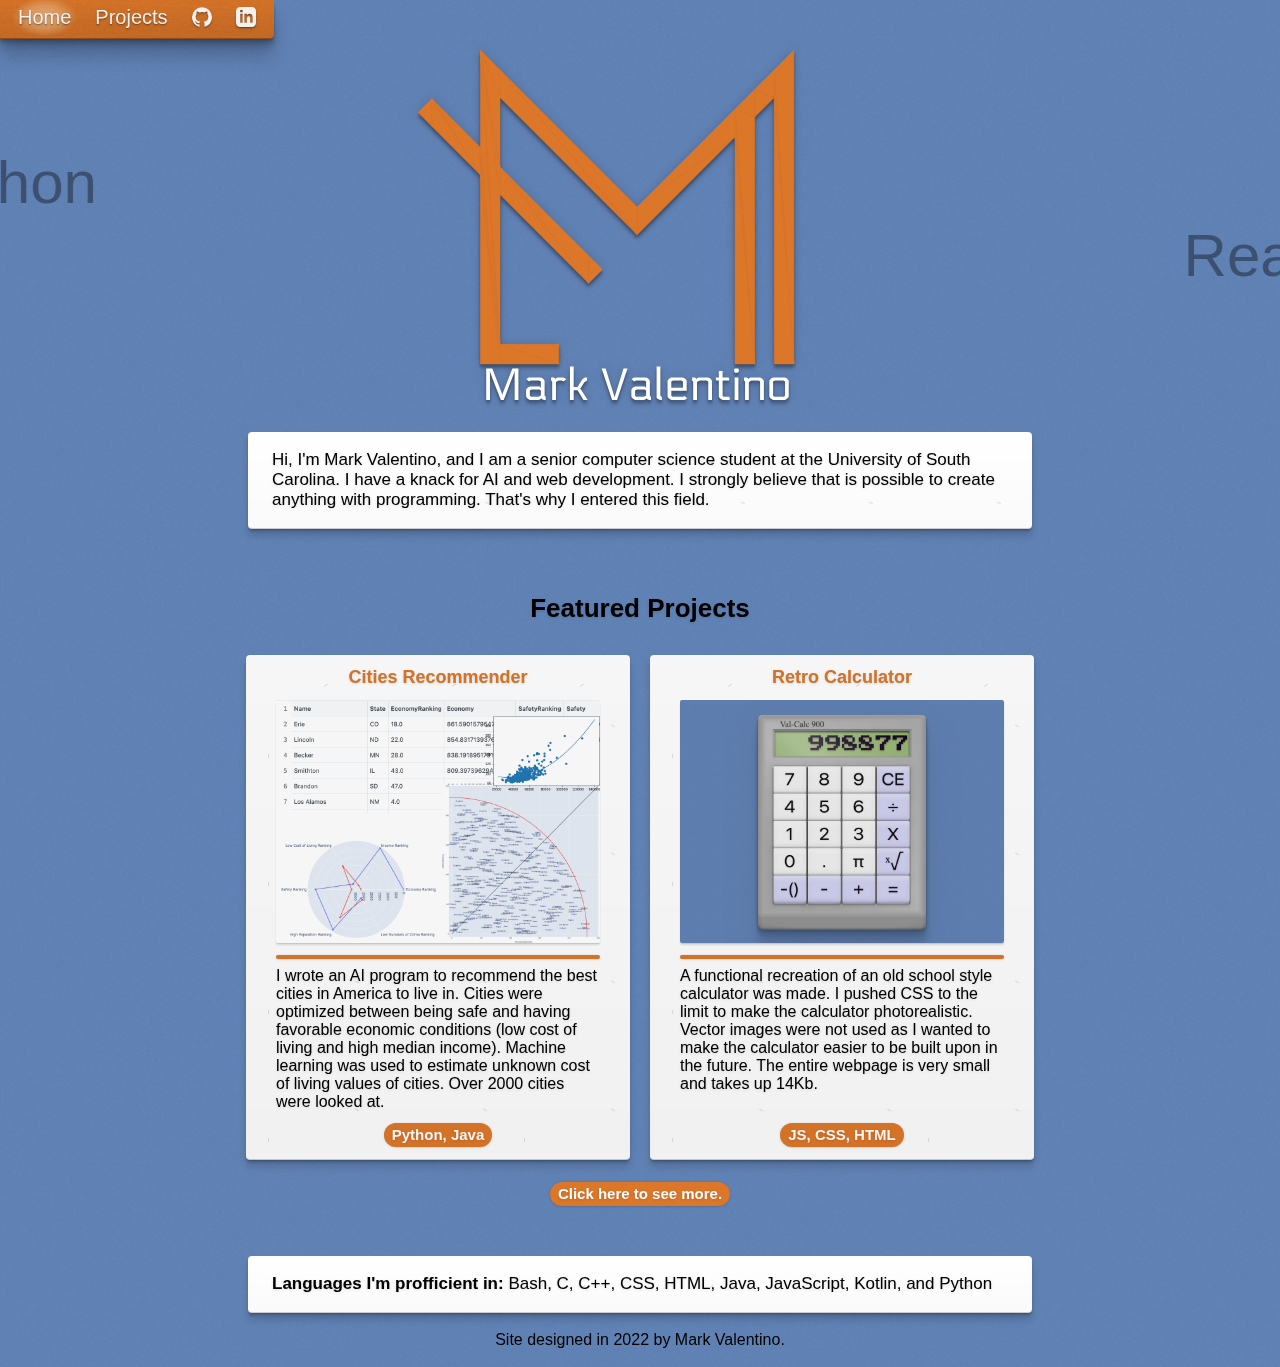
==== index.html @ 0ba632f1 "added portfolio page" ====
<!DOCTYPE HTML>
<html>

<head>
	<meta charset="UTF-8">
	<title>Mark Valentino - Software Engineer</title>
	<link rel="preconnect" href="https://fonts.googleapis.com">
	<link rel="preconnect" href="https://fonts.gstatic.com" crossorigin>
	<link href="https://fonts.googleapis.com/css2?family=Azeret+Mono&display=swap" rel="stylesheet"> 
	<link rel="stylesheet" href="styles.css">
	<meta name="viewport" content="width=device-width, initial-scale=1">
</head>

<body>
	<ul>
		<li><a href="index.html" class="current">Home</a></li>
		<li><a href="projects.html">Projects</a></li>
		<li><a href="https://github.com/M-Valentino"><div id="desktopIcons" aria-description="Github icon">~</div></a></li>
		<li><a href="https://www.linkedin.com/in/mark-valentino"><div id="desktopIcons" aria-description="Linkedin icon">}</div></a></li>
	</ul>
	<img id="logo" src ="images/m-valentino_logo.svg">
	<div class="marquees">
		<marquee id="languages" behavior="scroll" direction="right" scrollamount="12"></marquee>
		<marquee id="phrase" behavior="scroll" direction="left" scrollamount="12"></marquee>
	</div>
	<div id="mobileIcons">
		<a href="https://github.com/M-Valentino">~<a href="https://github.com/M-Valentino"></a> <a href="https://www.linkedin.com/in/mark-valentino">}</a>
	</div>
	<div class="mainText"><p>Hi, I'm Mark Valentino, and I am a senior computer science student at the University of South Carolina. I have a knack for AI and web development. I strongly believe that is possible to create anything with programming. That's why I entered this field.</p></div>
	<h2>Featured Projects</h2>
	<div class="cards">
		<section class="card"> <a href="https://github.com/M-Valentino/Cities-Recommender"><h3>Cities Recommender</h3></a>
			<a href="https://github.com/M-Valentino/Cities-Recommender"><img src="images/citiesrecommender.png" alt="Collage of a table and graphs relating to city data."></a>
			<div class="pTopBorder"></div>
			<p>I wrote an AI program to recommend the best cities in America to live in. Cities were optimized between being safe and having favorable economic conditions (low cost of living and high median income). Machine learning was used to estimate unknown cost of living values of cities. Over 2000 cities were looked at.</p>
			<div class="language">Python, Java</p>
		</section>
		<section class="card"> <a href="calculator.html"><h3>Retro Calculator</h3></a>
			<a href="calculator.html"><img src="images/calculator.jpg" alt="Picture of realistic looking old calculator."></a>
			<div class="pTopBorder"></div>
			<p>A functional recreation of an old school style calculator was made. I pushed CSS to the limit to make the calculator photorealistic. Vector images were not used as I wanted to make the calculator easier to be built upon in the future. The entire webpage is very small and takes up 14Kb.</p><br>
			<div class="language">JS, CSS, HTML</p>
		</section>
		
	</div>
	<a href="projects.html"><div class="language">Click here to see more.</div></a>
	<br>
	<div class="mainText"><p><b>Languages I'm profficient in:</b> Bash, C, C++, CSS, HTML, Java, JavaScript, Kotlin, and Python</p></div>
	<br>
	<span style="display: flex; justify-content: center;" >Site designed in 2022 by Mark Valentino.</span>
	<br>
	</body>

	<script>
		let languagesText = " Bash C C++ CSS HTML Java JavaScript Kotlin Python";
		document.getElementById('languages').innerText = languagesText.repeat(99);
		let phraseText = " React-Native Android Studio Jupyter Notebook VS Code Eclipse";
		document.getElementById('phrase').innerText = phraseText.repeat(99);
		window.onscroll = function() {shrinkLogoFadeMarquees()};
		function shrinkLogoFadeMarquees() {
			// Function is disabled on mobile sized screens.
			if (Math.max(document.documentElement.clientWidth || 0, window.innerWidth || 0) > 1000) {
				if (document.body.scrollTop > 0 || document.documentElement.scrollTop > 0) {
					document.getElementById("logo").style.width = "200px";
					document.getElementById("logo").style.right = "17.9px";
					document.getElementById("logo").style.marginTop = "72px";
					document.getElementById("languages").style.color = "#00000000";
					document.getElementById("phrase").style.color = "#00000000";
				} else {
					document.getElementById("logo").style.width = "380px";
					document.getElementById("logo").style.right = "34px";
					document.getElementById("logo").style.marginTop = "48px";
					document.getElementById("languages").style.color = "#00000060";
					document.getElementById("phrase").style.color = "#00000060";
			}
			}
		}
	</script>

</html>
---- styles.css ----
/*color pallete: f1e0cb, 744 */
:root {
    --color0: #ffffff;
    --color0-5: #f1f1f1;
    --color1: #6183b7;
    --color2: #dc7628;
    --color3: #8d4c1a;
    --color4: #000000;
    --splinters: url('[data-uri]');
    --smallShadow: 0 0.25px #00000020, 0 0.5px 3px #00000020;
}
body {
    margin: 0;
    padding: 0;
    height: 100%;
    width: 100%;
    background-color: var(--color1);
    background-image: url('images/1024noise.webp');
    background-size: 512px;
    font-family: Arial, Helvetica, sans-serif;
}
.cards {
    display: flex;
    flex-wrap: wrap;
    justify-content: center;
    z-index: -5;
    margin-right: 5%;
    margin-left: 5%;
}
.card {
    width: 360px;
    padding: 12px;
    margin: 10px;
    background-color: var(--color0);
    background-image:var(--splinters), linear-gradient(0deg, #00000005 0%, #00000000 100%);
    filter: brightness(96.5%);
    background-size: 128px;
    border-radius: 4px;
    border-style: solid;
    border-color: #cccccc;
    border-width: 0 0 1px 0;
    box-shadow: 0 0.2px 0.2px #0000000a, 0 0.5px 0.5px #0000000f, 0 0.9px 0.9px #00000012, 0 1.6px 1.6px #00000015, 0 2.9px 2.9px #0000001a, 0 7px 7px #00000024;
    z-index: 2;
}
.card:hover {
    animation-name: cardTransform;
    animation-duration: 0.25s;
    transition-delay: 0.5s;
    -webkit-animation-fill-mode: forwards;
    animation-fill-mode: forwards;
}
.card:not(:hover) {
    animation-name: cardTransformReverse;
    animation-duration: 0.125s;
    transition-delay: 0.5s;
    -webkit-animation-fill-mode: forwards;
    animation-fill-mode: forwards;
}
@keyframes cardTransformReverse {
    100% {transform: scale(1);
        filter: brightness(96.5%);
        box-shadow: 0 0.2px 0.2px #0000000a, 0 0.5px 0.5px #0000000f, 0 0.9px 0.9px #00000012, 0 1.6px 1.6px #00000015, 0 2.9px 2.9px #0000001a, 0 7px 7px #00000024;
        z-index: 2;
    }
    0% {transform: scale(1.04);
        filter: brightness(100%);
        box-shadow: 0 0.2px 0.2px #0000000b, 0 0.6px 0.6px #00000011, 0 1.1px 1.1px #00000014, 0 2px 2px #00000018, 0 3.8px 3.8px #0000001d, 0 9px 9px #00000029;
        z-index: 3;
    }
}
@keyframes cardTransform {
    0% {transform: scale(1);
        filter: brightness(96.5%);
        box-shadow: 0 0.2px 0.2px #0000000a, 0 0.5px 0.5px #0000000f, 0 0.9px 0.9px #00000012, 0 1.6px 1.6px #00000015, 0 2.9px 2.9px #0000001a, 0 7px 7px #00000024;
        z-index: 2;
    }
    100% {transform: scale(1.04);
        filter: brightness(100%);
        box-shadow: 0 0.2px 0.2px #0000000b, 0 0.6px 0.6px #00000011, 0 1.1px 1.1px #00000014, 0 2px 2px #00000018, 0 3.8px 3.8px #0000001d, 0 9px 9px #00000029;
        z-index: 3;
    }
}
.card img {
    image-rendering: high-quality;
    display: block;
    margin: auto;
    width: 90%;
    box-shadow: 0px 0.9px 0.3px #00000013, 0px 2px 2px #0000001f;
    border-radius: 2px;
}
.card p {
    display: block;
    margin: auto;
    width: 90%;
    padding-top: 8px;
    font-size: 16px;
    text-shadow: var(--smallShadow);
}
.mainText {
    width: 760px;
    margin: auto;
    margin-top: 32px;
    padding: 12px;
    background-color: var(--color0);
    background-image:var(--splinters), linear-gradient(0deg, #00000005 0%, #00000000 100%);
    background-size: 128px;
    border-radius: 4px;
    border-style: solid;
    border-color: #cccccc;
    border-width: 0 0 1px 0;
    box-shadow: 0 0.2px 0.2px #0000000a, 0 0.5px 0.5px #0000000f, 0 0.9px 0.9px #00000012, 0 1.6px 1.6px #00000015, 0 2.9px 2.9px #0000001a, 0 7px 7px #00000024;
}
.mainText p {
    font-size: 17px;
    text-shadow: var(--smallShadow);
    margin-left: 12px;
    margin-right: 12px;
    margin-top: 6px;
    margin-bottom: 6px;
}
.language {
    font-size: 15px;
    font-weight: bolder;
    text-align: center;
    width: fit-content;
    margin: auto;
    margin-top: 12px;
    padding-left: 8px;
    padding-right: 8px;
    border-radius: 16px;
    height: 24px;
    line-height: 24px;
    background-color: var(--color2);
    color: var(--color0);
    text-shadow: var(--smallShadow);
    box-shadow: var(--smallShadow);
}
.pTopBorder {
    margin: auto;
    margin-top: 12px;
    width: 90%;
    height: 4px;
    border-radius: 2px;
    background-color: var(--color2);
    background-size: 16px;
    box-shadow: var(--smallShadow);
}
ul {
    overflow: hidden;
    position: fixed;
    list-style-type: none;
    top: 0;
    margin-top: 0;
    max-height: 48px;
    padding: 6px;
    background-color: var(--color2);
    background-image: url('images/scratches.webp'), linear-gradient(0deg, #00000015 0%, #00000000 100%);
    background-size: 512px;
    border-radius: 0 0 4px 0;
    border-style: solid;
    border-color: var(--color3);
    border-width: 0 0 1px 0;
    box-shadow: 0px 0.5px 0.5px -0.5px #0000000e, 0px 1.1px 1.1px -0.5px #00000015, 0px 2.1px 2.1px -0.5px #0000001a, 0px 3.8px 3.8px -0.5px #0000001e, 0px 7.1px 7.1px -0.5px #00000025, 0px 17px 17px -0.5px #00000033;
    z-index: 5;
}
li {
    float: left;
}
li a {
    font-size: 20px;
    padding: 12px;
    color: var(--color0-5);
    text-shadow: #00000025 0 2px 3px, #00000050 0 1px 1px;
}
li a:hover:not(.active) {
    color: var(--color0);
}
.current {
    background: radial-gradient(ellipse at 50% 50%, #ffffeb60 0%, #ffffeb40 35%, #00000000 60%);
}
@font-face {
    font-family: icons;
    src: url([data-uri]);
}
#desktopIcons {
    font-family: icons;
    display: inline-block;
}
#mobileIcons {
    display: hidden;
    font-size: 0;
    user-select: none;
}
#logo {
    width: 380px;
    display: block;
    position: relative;
    margin-left: auto;
    margin-right: auto;
    margin-top: 48px;
    right: 34px;
    filter: drop-shadow(0 0 4px #00000024) drop-shadow(0 4px 1.5px #0000002a) drop-shadow(0 2px 1px #0000003a);
    transition: 0.25s;
}
/* Removes logo dropshadow in Safari browsers since it has a rendering bug with SVG images */
@media not all and (min-resolution: 0.001dpcm) {
    #logo {
        filter: unset;
    }
}
.marquees {
    position: fixed;
    top: 148px;
    z-index: -2;
}
marquee {
    font-size: 60px;
    color: #00000060;
    word-spacing: 40px;
    transition: 0.25s;
}
h2 {
    margin-top: 64px;
    font-size: 26px;
    text-align: center;
    color: var(--color4);
    text-shadow: var(--smallShadow);
}
h3 {
    font-size: 18px;
    text-align: center;
    color: var(--color2);
    margin-bottom: 12px;
    margin-top: 0;
    text-shadow: var(--smallShadow);
}
a {
    text-decoration: none;
    color:var(--color2);
}
::selection {
    background: #dc762880;
}
/*For targeting mobile phones.*/
@media only screen and (max-width: 1000px) {
    .cards{
        margin-right: 0;
        margin-left: 0;
    }
    .card {
        width: 100%;
        margin-bottom: 1%;
        background-size: 196px;
        filter: brightness(100%);
    }
    .card:hover {
        animation-name: none;
    }
    .card:not(:hover) {
        animation-name: none;
    }
    .card p {
        font-size: 15px;
        color: var(--color4);
    }
    h2 {
        font-size: 20px;
        color: var(--color4);
    }
    h3 {
        color:var(--color2);
        background: unset;
        background-size: unset;
        background-clip: unset;
        -webkit-text-fill-color: unset;
        font-size: 17px;
    }
    ul {
        border-radius: 0;
        height: 24px;
        width: 100%;
        box-shadow: 0 2px 5px 3px #00000026, 0 1px 5px 1px #00000057;
    }
    #desktopIcons {
        display: none;
    }
    #mobileIcons {
        display: visible;
        font-family: icons;
        font-size: 48px;
        letter-spacing: 24px;
        text-indent: 24px;
        text-align: center;
        margin-top: 24px;
        text-shadow: var(--smallShadow);
    }
    .marquees {
        display: none;
    }
    #logo {
        width: 85%;
        margin: auto;
        margin-top: 48px;
        left: -24px;
    }
    .mainText {
        width: calc(100% - 40px);
        background-size: 196px;
        font-size: 16px;
    }
}
@media only screen and (max-width: 340px) {
    li a {
        font-size: 18px;
    }
}
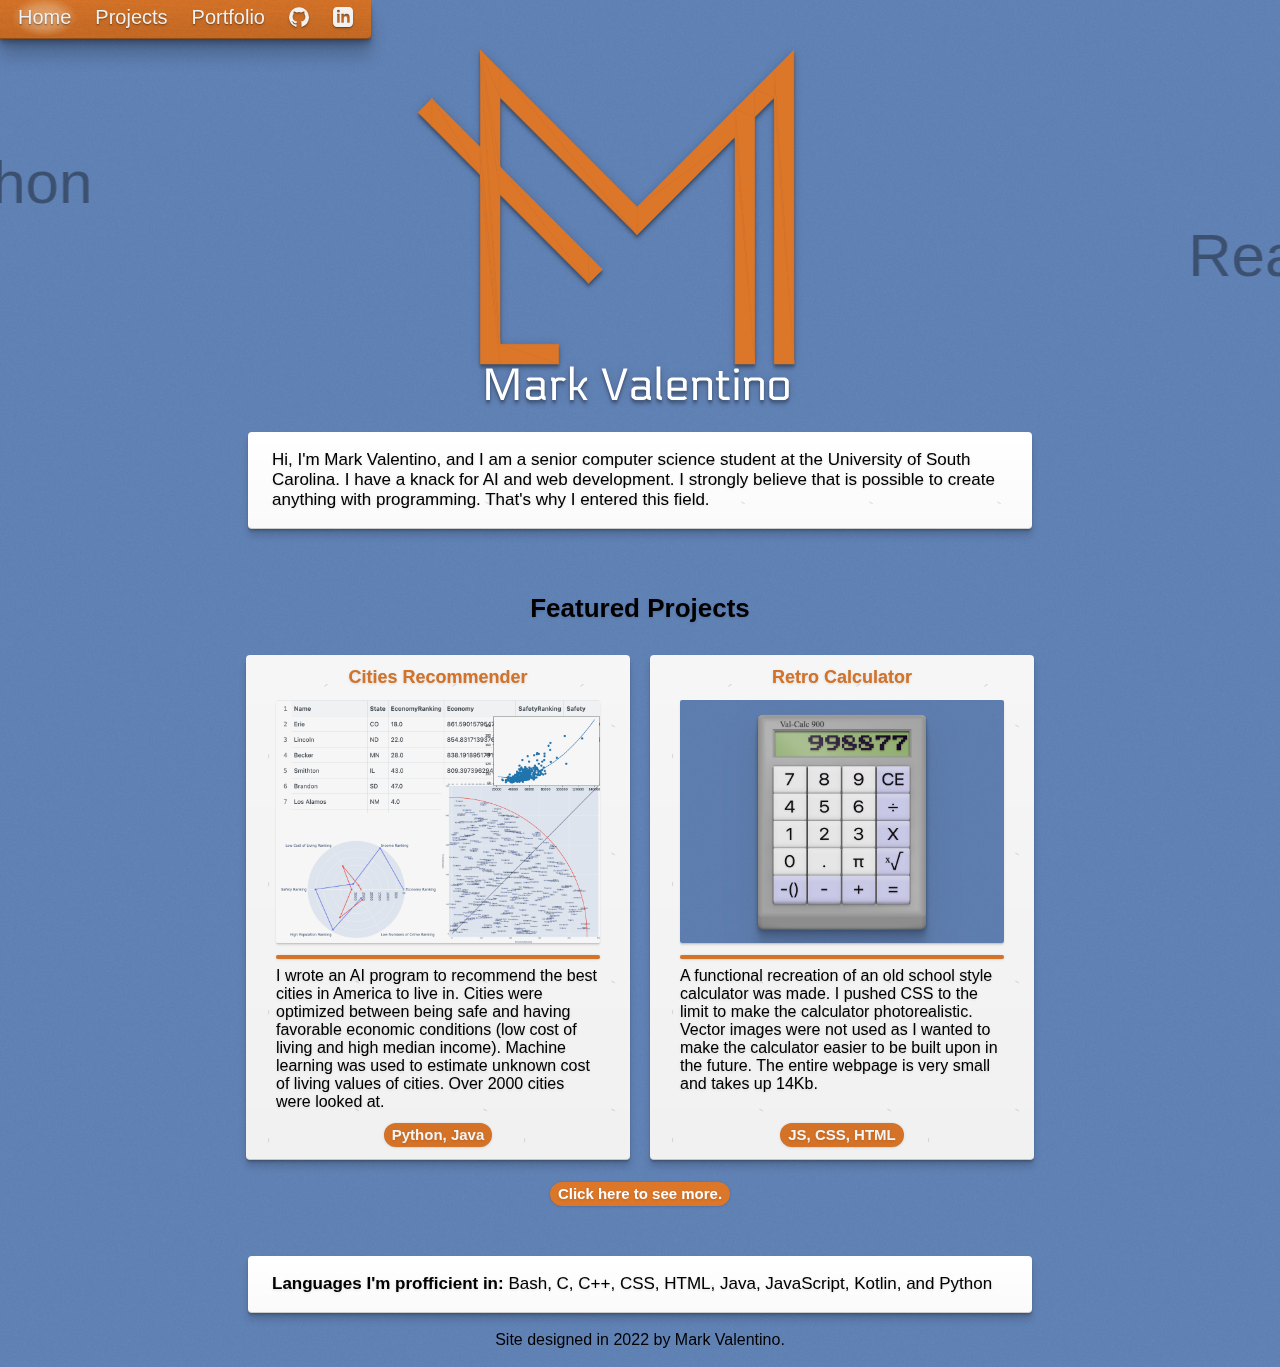
==== commit b0ad5587: "added portfolio item" ====
--- a/index.html
+++ b/index.html
@@ -15,6 +15,7 @@
 	<ul>
 		<li><a href="index.html" class="current">Home</a></li>
 		<li><a href="projects.html">Projects</a></li>
+		<li><a href="portfolio.html">Portfolio</a></li>
 		<li><a href="https://github.com/M-Valentino"><div id="desktopIcons" aria-description="Github icon">~</div></a></li>
 		<li><a href="https://www.linkedin.com/in/mark-valentino"><div id="desktopIcons" aria-description="Linkedin icon">}</div></a></li>
 	</ul>
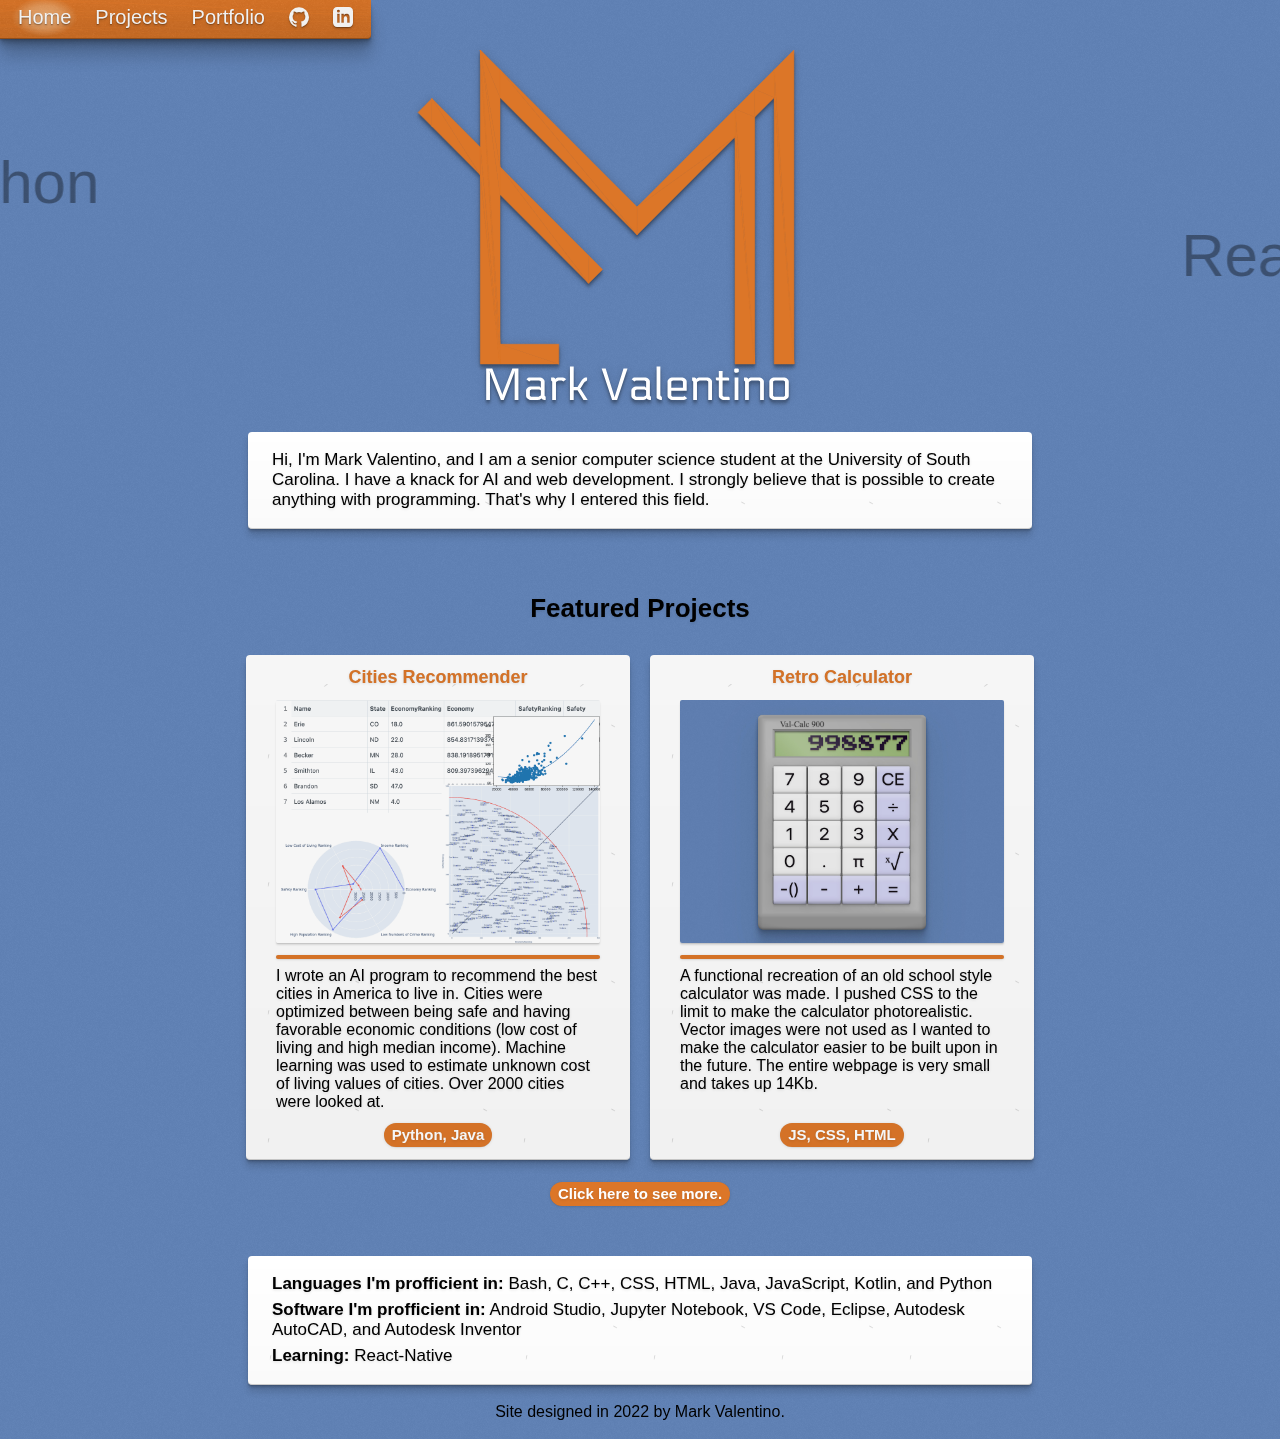
==== commit 814ff4cc: "updated index page" ====
--- a/index.html
+++ b/index.html
@@ -46,7 +46,11 @@
 	</div>
 	<a href="projects.html"><div class="language">Click here to see more.</div></a>
 	<br>
-	<div class="mainText"><p><b>Languages I'm profficient in:</b> Bash, C, C++, CSS, HTML, Java, JavaScript, Kotlin, and Python</p></div>
+	<div class="mainText">
+		<p><b>Languages I'm profficient in:</b> Bash, C, C++, CSS, HTML, Java, JavaScript, Kotlin, and Python</p>
+		<p><b>Software I'm profficient in:</b> Android Studio, Jupyter Notebook, VS Code, Eclipse, Autodesk AutoCAD, and Autodesk Inventor</p>
+		<p><b>Learning:</b> React-Native</p>
+	</div>
 	<br>
 	<span style="display: flex; justify-content: center;" >Site designed in 2022 by Mark Valentino.</span>
 	<br>
--- a/styles.css
+++ b/styles.css
@@ -1,11 +1,11 @@
 /*color pallete: f1e0cb, 744 */
 :root {
-    --color0: #ffffff;
+    --color0: #fff;
     --color0-5: #f1f1f1;
     --color1: #6183b7;
     --color2: #dc7628;
     --color3: #8d4c1a;
-    --color4: #000000;
+    --color4: #000;
     --splinters: url('[data-uri]');
     --smallShadow: 0 0.25px #00000020, 0 0.5px 3px #00000020;
 }
@@ -37,7 +37,7 @@
     background-size: 128px;
     border-radius: 4px;
     border-style: solid;
-    border-color: #cccccc;
+    border-color: #ccc;
     border-width: 0 0 1px 0;
     box-shadow: 0 0.2px 0.2px #0000000a, 0 0.5px 0.5px #0000000f, 0 0.9px 0.9px #00000012, 0 1.6px 1.6px #00000015, 0 2.9px 2.9px #0000001a, 0 7px 7px #00000024;
     z-index: 2;
@@ -106,7 +106,7 @@
     background-size: 128px;
     border-radius: 4px;
     border-style: solid;
-    border-color: #cccccc;
+    border-color: #ccc;
     border-width: 0 0 1px 0;
     box-shadow: 0 0.2px 0.2px #0000000a, 0 0.5px 0.5px #0000000f, 0 0.9px 0.9px #00000012, 0 1.6px 1.6px #00000015, 0 2.9px 2.9px #0000001a, 0 7px 7px #00000024;
 }
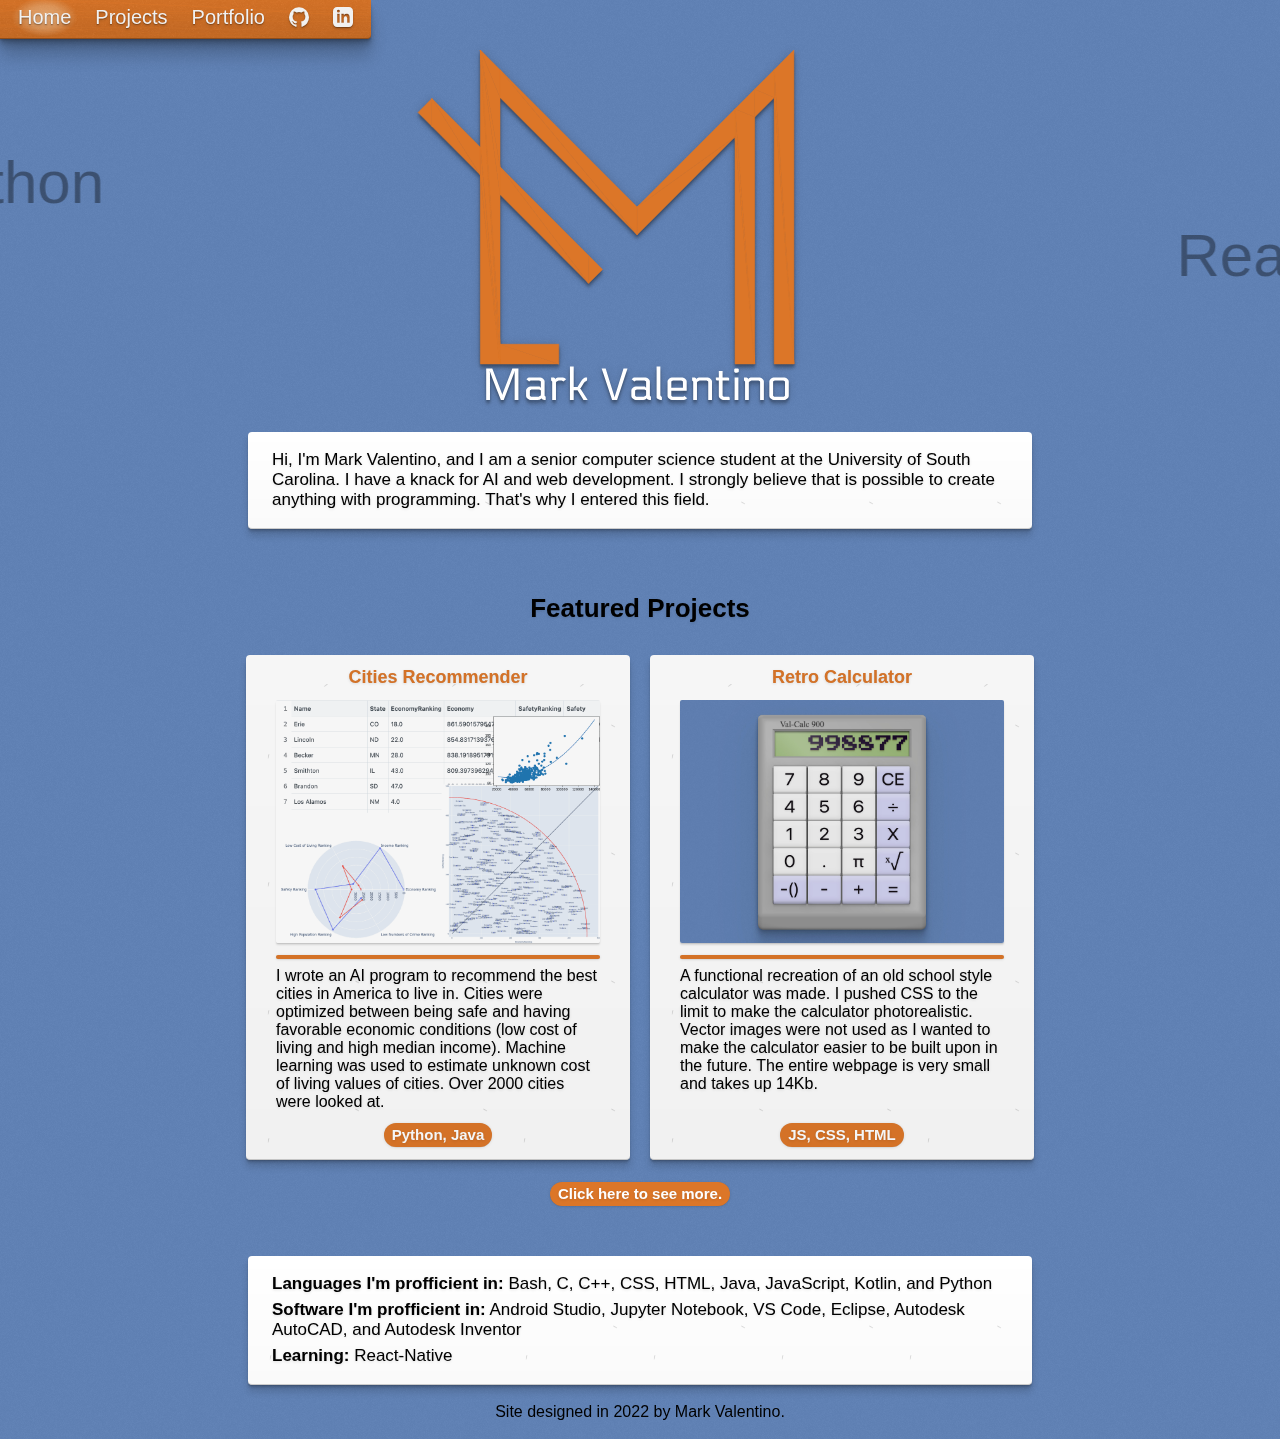
==== commit effc840f: "updated meta data" ====
--- a/index.html
+++ b/index.html
@@ -4,6 +4,8 @@
 <head>
 	<meta charset="UTF-8">
 	<title>Mark Valentino - Software Engineer</title>
+	<meta name="keywords" content="software, engineer, portfolio, web, design, developer, Mark, Valentino, Github">
+	<meta name="author" content="Mark Valentino">
 	<link rel="preconnect" href="https://fonts.googleapis.com">
 	<link rel="preconnect" href="https://fonts.gstatic.com" crossorigin>
 	<link href="https://fonts.googleapis.com/css2?family=Azeret+Mono&display=swap" rel="stylesheet"> 
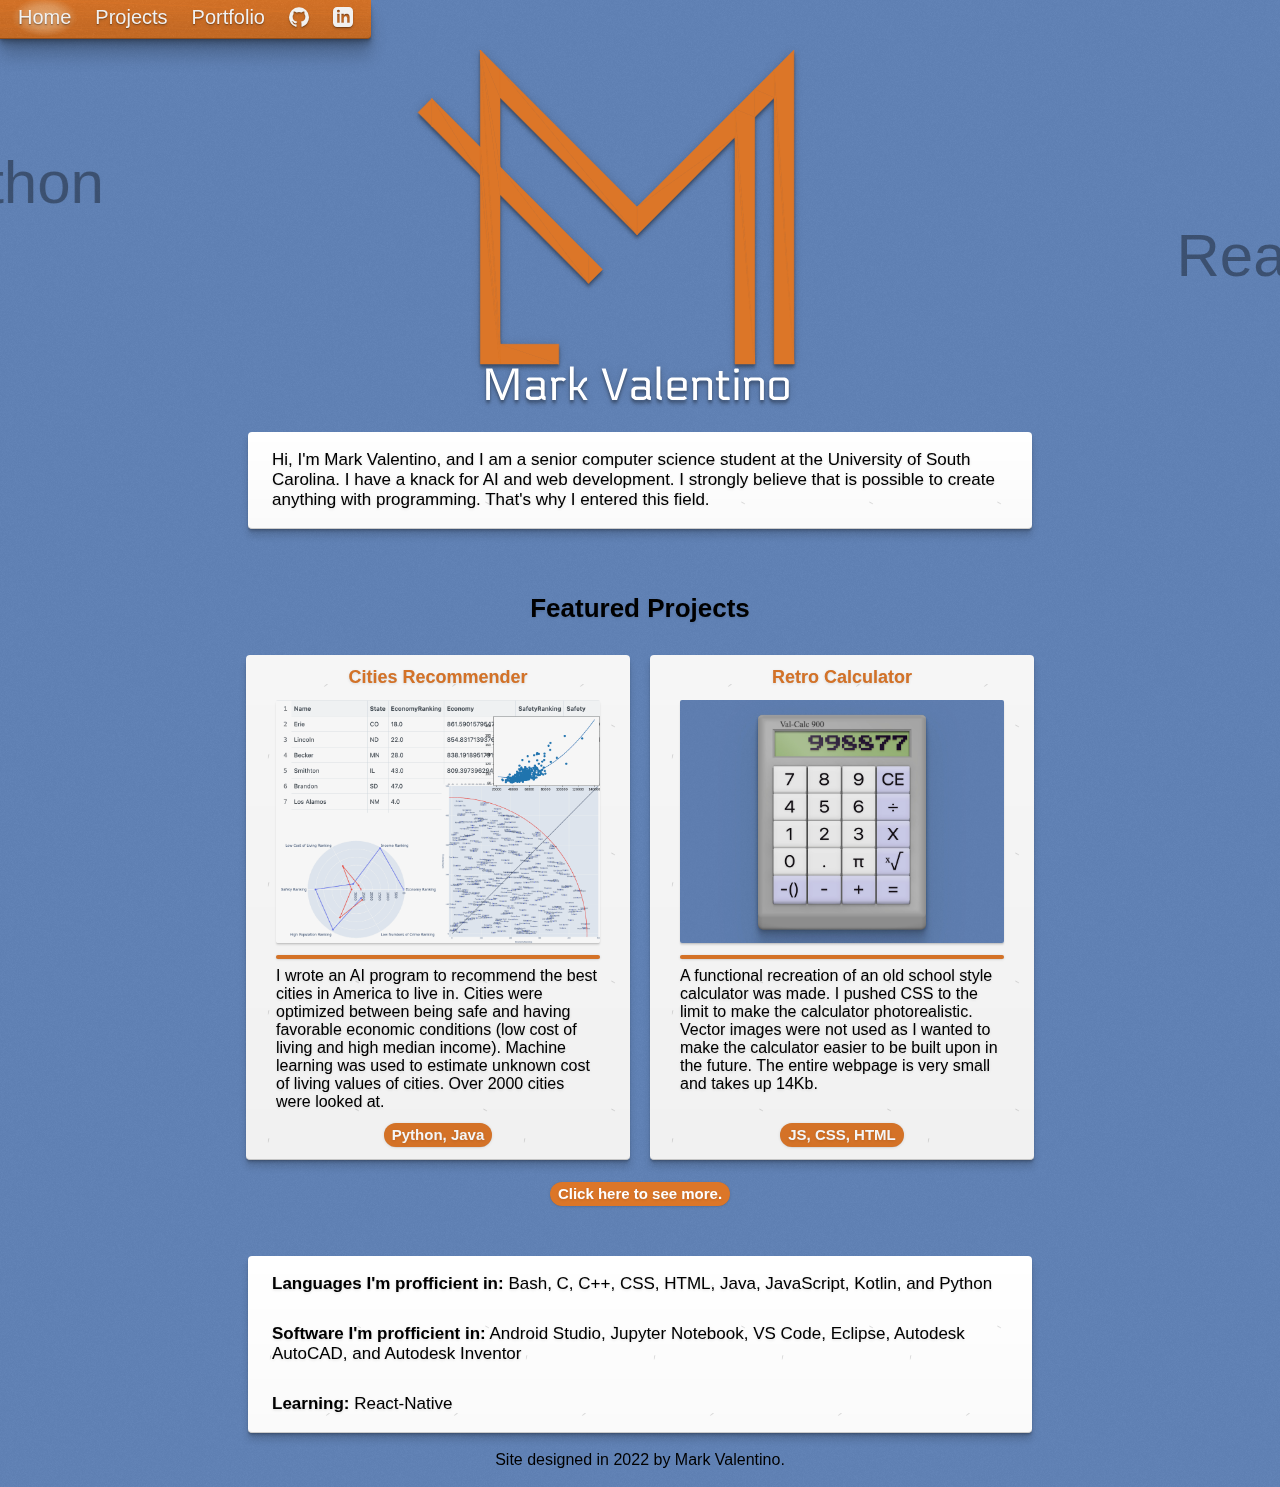
==== commit 2a7e4c24: "made spacing more apealing" ====
--- a/index.html
+++ b/index.html
@@ -50,7 +50,9 @@
 	<br>
 	<div class="mainText">
 		<p><b>Languages I'm profficient in:</b> Bash, C, C++, CSS, HTML, Java, JavaScript, Kotlin, and Python</p>
+		<br>
 		<p><b>Software I'm profficient in:</b> Android Studio, Jupyter Notebook, VS Code, Eclipse, Autodesk AutoCAD, and Autodesk Inventor</p>
+		<br>
 		<p><b>Learning:</b> React-Native</p>
 	</div>
 	<br>
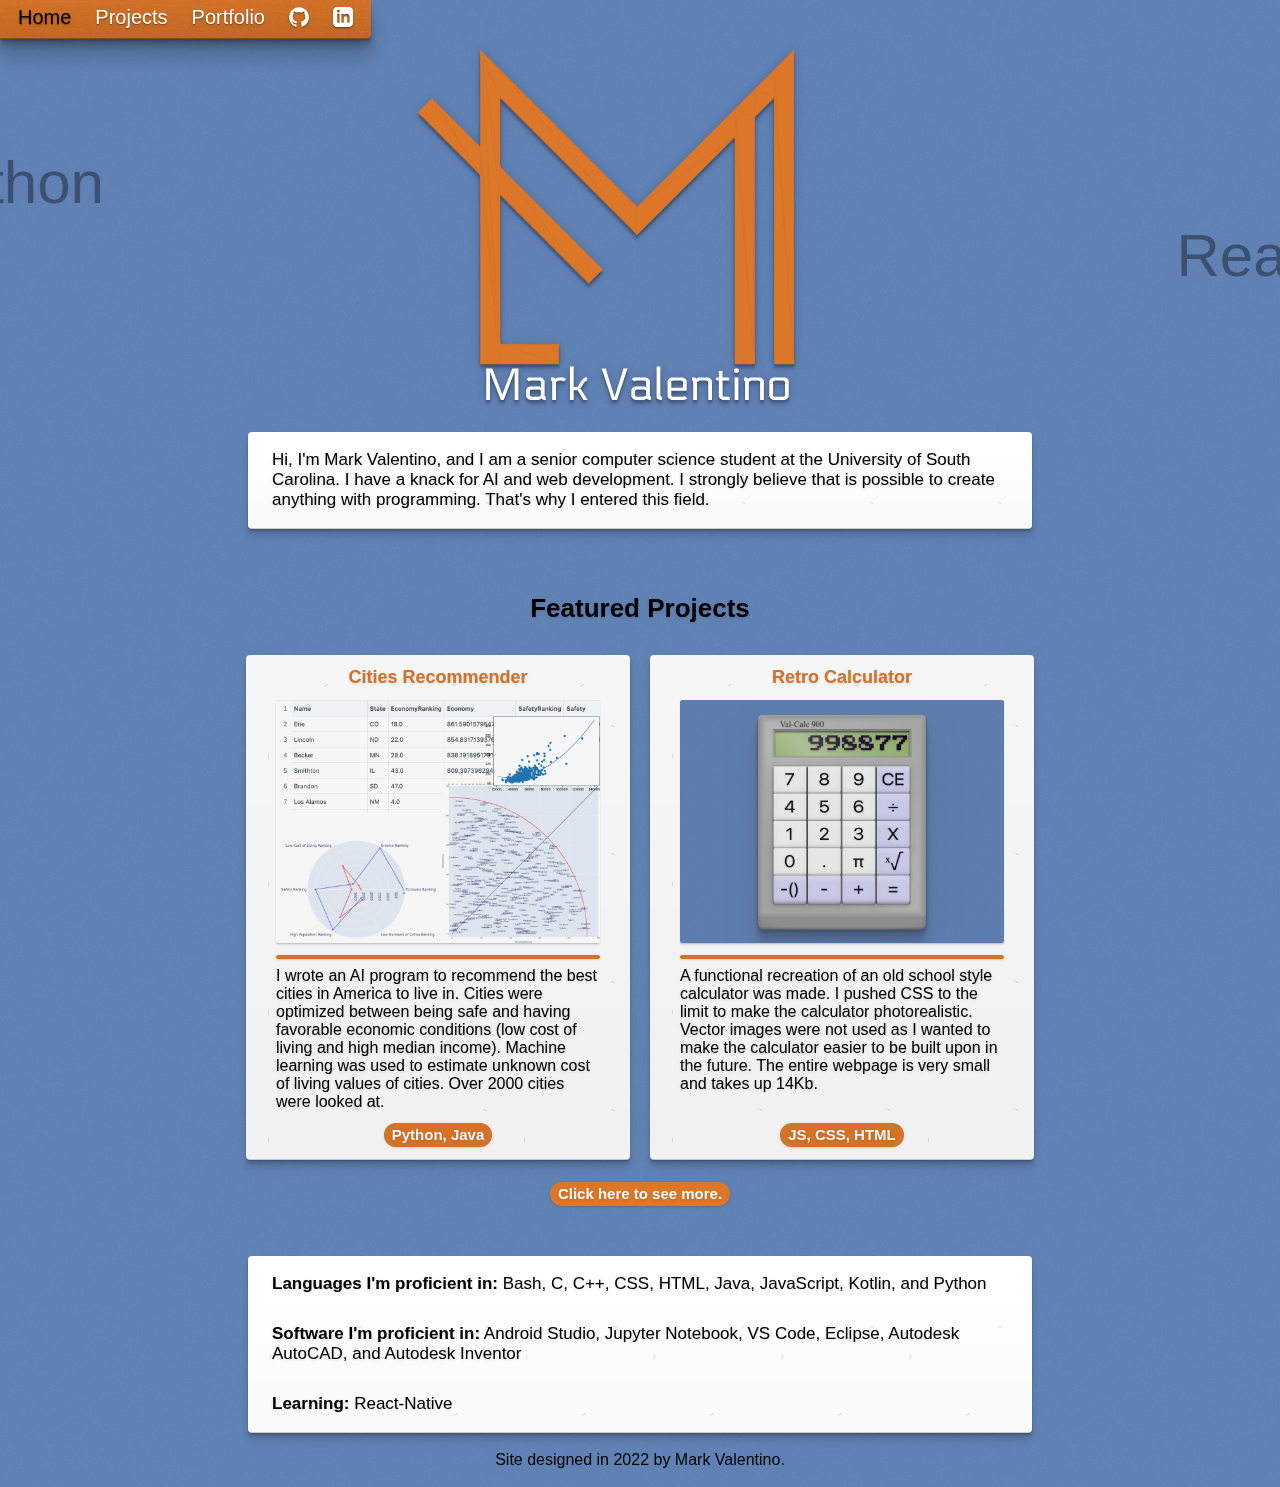
==== commit 93b3e32a: "fixed spelling" ====
--- a/index.html
+++ b/index.html
@@ -49,9 +49,9 @@
 	<a href="projects.html"><div class="language">Click here to see more.</div></a>
 	<br>
 	<div class="mainText">
-		<p><b>Languages I'm profficient in:</b> Bash, C, C++, CSS, HTML, Java, JavaScript, Kotlin, and Python</p>
+		<p><b>Languages I'm proficient in:</b> Bash, C, C++, CSS, HTML, Java, JavaScript, Kotlin, and Python</p>
 		<br>
-		<p><b>Software I'm profficient in:</b> Android Studio, Jupyter Notebook, VS Code, Eclipse, Autodesk AutoCAD, and Autodesk Inventor</p>
+		<p><b>Software I'm proficient in:</b> Android Studio, Jupyter Notebook, VS Code, Eclipse, Autodesk AutoCAD, and Autodesk Inventor</p>
 		<br>
 		<p><b>Learning:</b> React-Native</p>
 	</div>
--- a/styles.css
+++ b/styles.css
@@ -1,7 +1,6 @@
 /*color pallete: f1e0cb, 744 */
 :root {
     --color0: #fff;
-    --color0-5: #f1f1f1;
     --color1: #6183b7;
     --color2: #dc7628;
     --color3: #8d4c1a;
@@ -169,14 +168,14 @@
 li a {
     font-size: 20px;
     padding: 12px;
-    color: var(--color0-5);
+    color: var(--color0);
     text-shadow: #00000025 0 2px 3px, #00000050 0 1px 1px;
 }
 li a:hover:not(.active) {
-    color: var(--color0);
+    background: radial-gradient(ellipse at 50% 50%, #ffffeb60 0%, #ffffeb40 35%, #00000000 60%);
 }
 .current {
-    background: radial-gradient(ellipse at 50% 50%, #ffffeb60 0%, #ffffeb40 35%, #00000000 60%);
+    color: #000;
 }
 @font-face {
     font-family: icons;
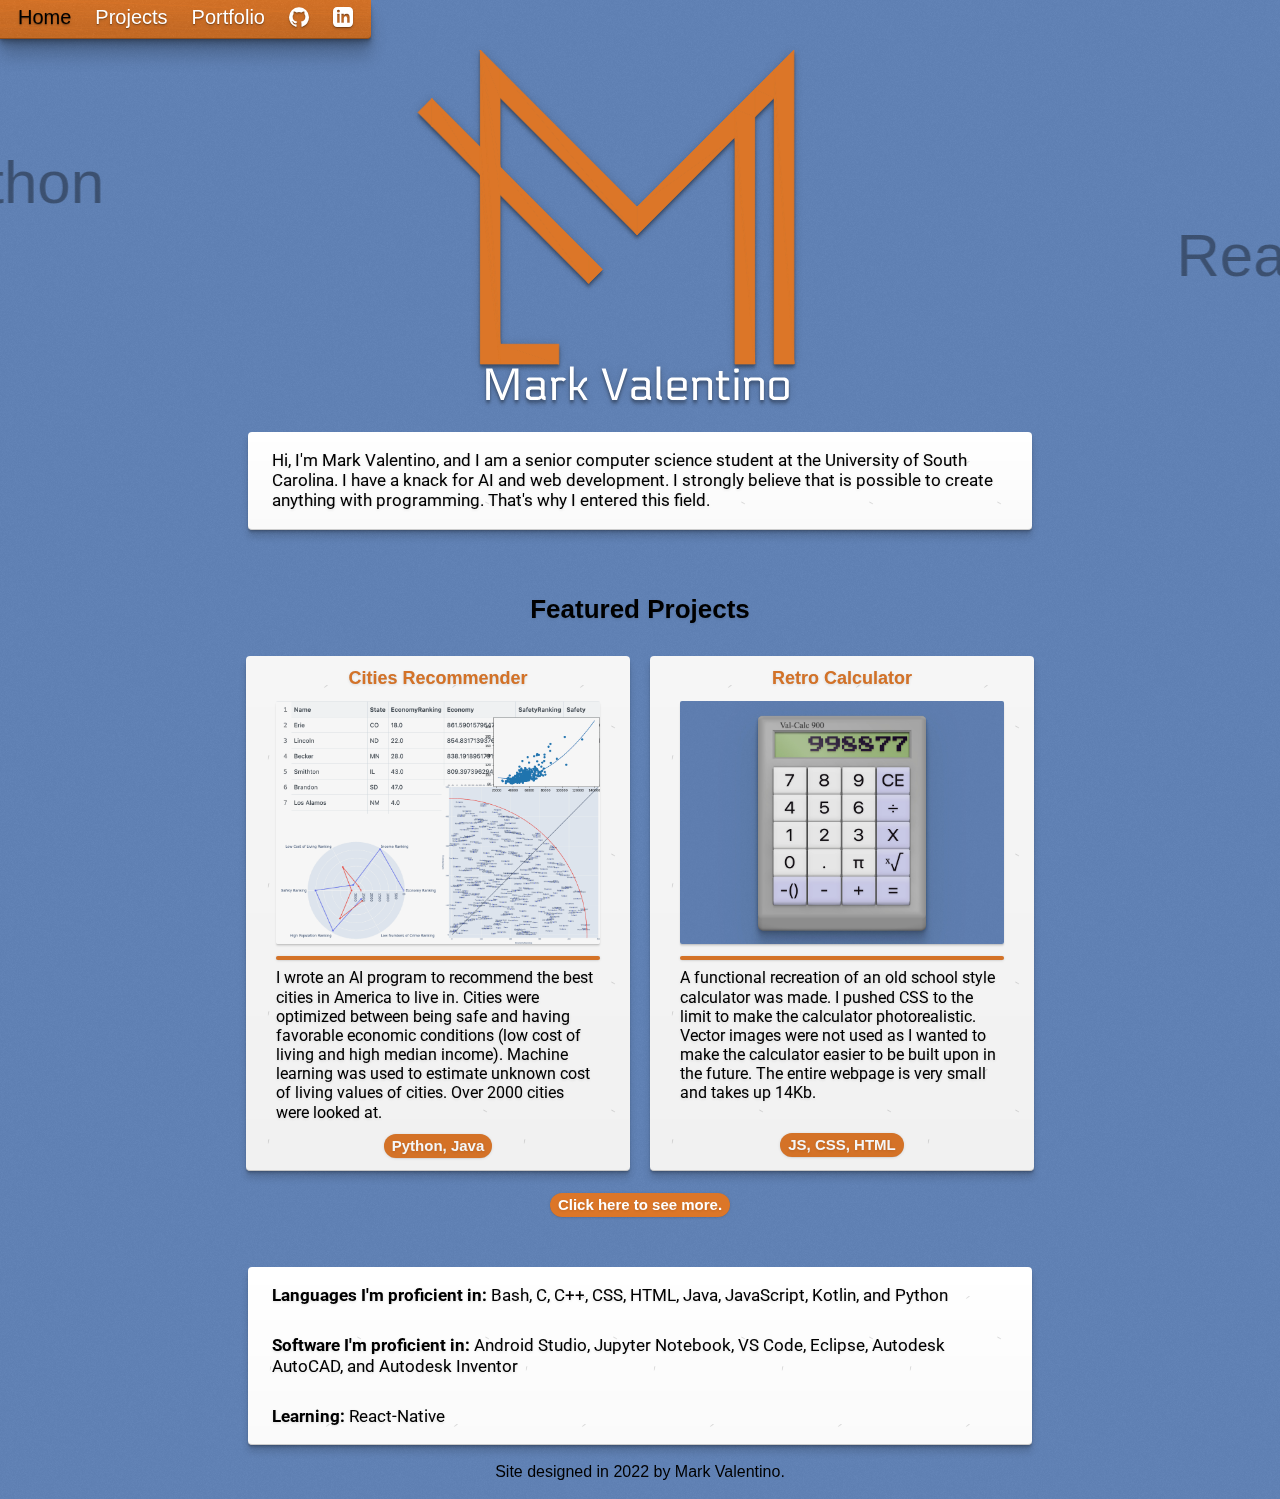
==== commit 2f05ff09: "code cleanup" ====
--- a/index.html
+++ b/index.html
@@ -27,7 +27,7 @@
 		<marquee id="phrase" behavior="scroll" direction="left" scrollamount="12"></marquee>
 	</div>
 	<div id="mobileIcons">
-		<a href="https://github.com/M-Valentino">~<a href="https://github.com/M-Valentino"></a> <a href="https://www.linkedin.com/in/mark-valentino">}</a>
+		<a href="https://github.com/M-Valentino">~</a> <a href="https://www.linkedin.com/in/mark-valentino">}</a>
 	</div>
 	<div class="mainText"><p>Hi, I'm Mark Valentino, and I am a senior computer science student at the University of South Carolina. I have a knack for AI and web development. I strongly believe that is possible to create anything with programming. That's why I entered this field.</p></div>
 	<h2>Featured Projects</h2>
@@ -36,13 +36,13 @@
 			<a href="https://github.com/M-Valentino/Cities-Recommender"><img src="images/citiesrecommender.png" alt="Collage of a table and graphs relating to city data."></a>
 			<div class="pTopBorder"></div>
 			<p>I wrote an AI program to recommend the best cities in America to live in. Cities were optimized between being safe and having favorable economic conditions (low cost of living and high median income). Machine learning was used to estimate unknown cost of living values of cities. Over 2000 cities were looked at.</p>
-			<div class="language">Python, Java</p>
+			<div class="language">Python, Java</div>
 		</section>
 		<section class="card"> <a href="calculator.html"><h3>Retro Calculator</h3></a>
 			<a href="calculator.html"><img src="images/calculator.jpg" alt="Picture of realistic looking old calculator."></a>
 			<div class="pTopBorder"></div>
 			<p>A functional recreation of an old school style calculator was made. I pushed CSS to the limit to make the calculator photorealistic. Vector images were not used as I wanted to make the calculator easier to be built upon in the future. The entire webpage is very small and takes up 14Kb.</p><br>
-			<div class="language">JS, CSS, HTML</p>
+			<div class="language">JS, CSS, HTML</div>
 		</section>
 		
 	</div>
--- a/styles.css
+++ b/styles.css
@@ -1,4 +1,4 @@
-/*color pallete: f1e0cb, 744 */
+@import url('https://fonts.googleapis.com/css2?family=Roboto&display=swap');
 :root {
     --color0: #fff;
     --color1: #6183b7;
@@ -94,6 +94,8 @@
     padding-top: 8px;
     font-size: 16px;
     text-shadow: var(--smallShadow);
+    font-family: 'Roboto';
+    line-height: 1.2;
 }
 .mainText {
     width: 760px;
@@ -111,6 +113,8 @@
 }
 .mainText p {
     font-size: 17px;
+    font-family: 'Roboto';
+    line-height: 1.2;
     text-shadow: var(--smallShadow);
     margin-left: 12px;
     margin-right: 12px;
@@ -171,9 +175,6 @@
     color: var(--color0);
     text-shadow: #00000025 0 2px 3px, #00000050 0 1px 1px;
 }
-li a:hover:not(.active) {
-    background: radial-gradient(ellipse at 50% 50%, #ffffeb60 0%, #ffffeb40 35%, #00000000 60%);
-}
 .current {
     color: #000;
 }
@@ -312,4 +313,4 @@
     li a {
         font-size: 18px;
     }
-}
+}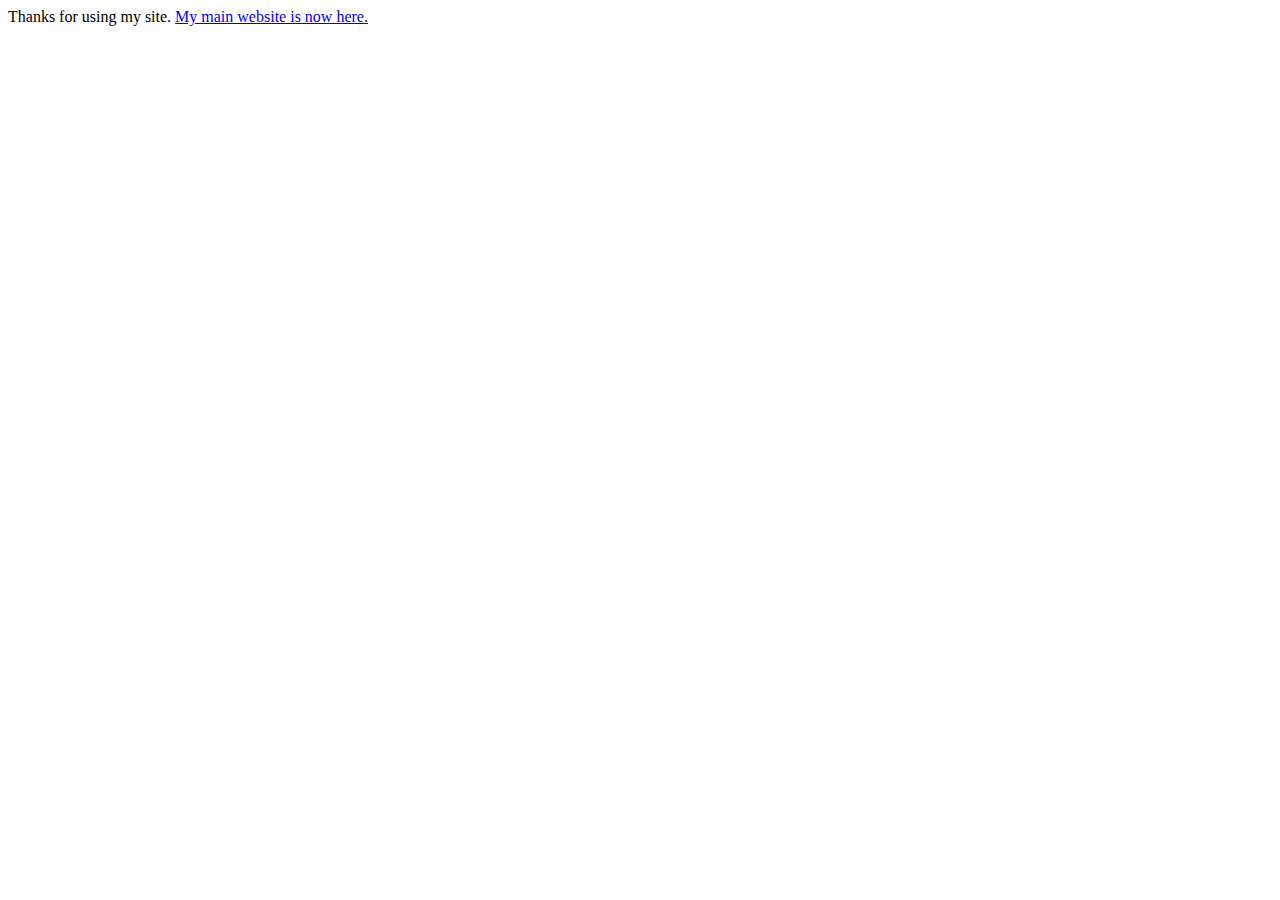
==== commit 14a127db: "Added new site notice" ====
--- a/index.html
+++ b/index.html
@@ -1,4 +1,4 @@
-<!DOCTYPE HTML>
+<!-- <!DOCTYPE HTML>
 <html>
 
 <head>
@@ -86,4 +86,15 @@
 		}
 	</script>
 
+</html> -->
+<!DOCTYPE html>
+<html>
+
+<head>
+	<meta charset="UTF-8">
+	<title>This site has moved!</title>
+</head>
+
+<body>Thanks for using my site. <a href="https://mark-valentino.vercel.app">My main website is now here.</a></body>
+
 </html>
--- a/styles.css
+++ b/styles.css
@@ -176,7 +176,7 @@
     text-shadow: #00000025 0 2px 3px, #00000050 0 1px 1px;
 }
 .current {
-    color: #000;
+    color: var(--color4);
 }
 @font-face {
     font-family: icons;
